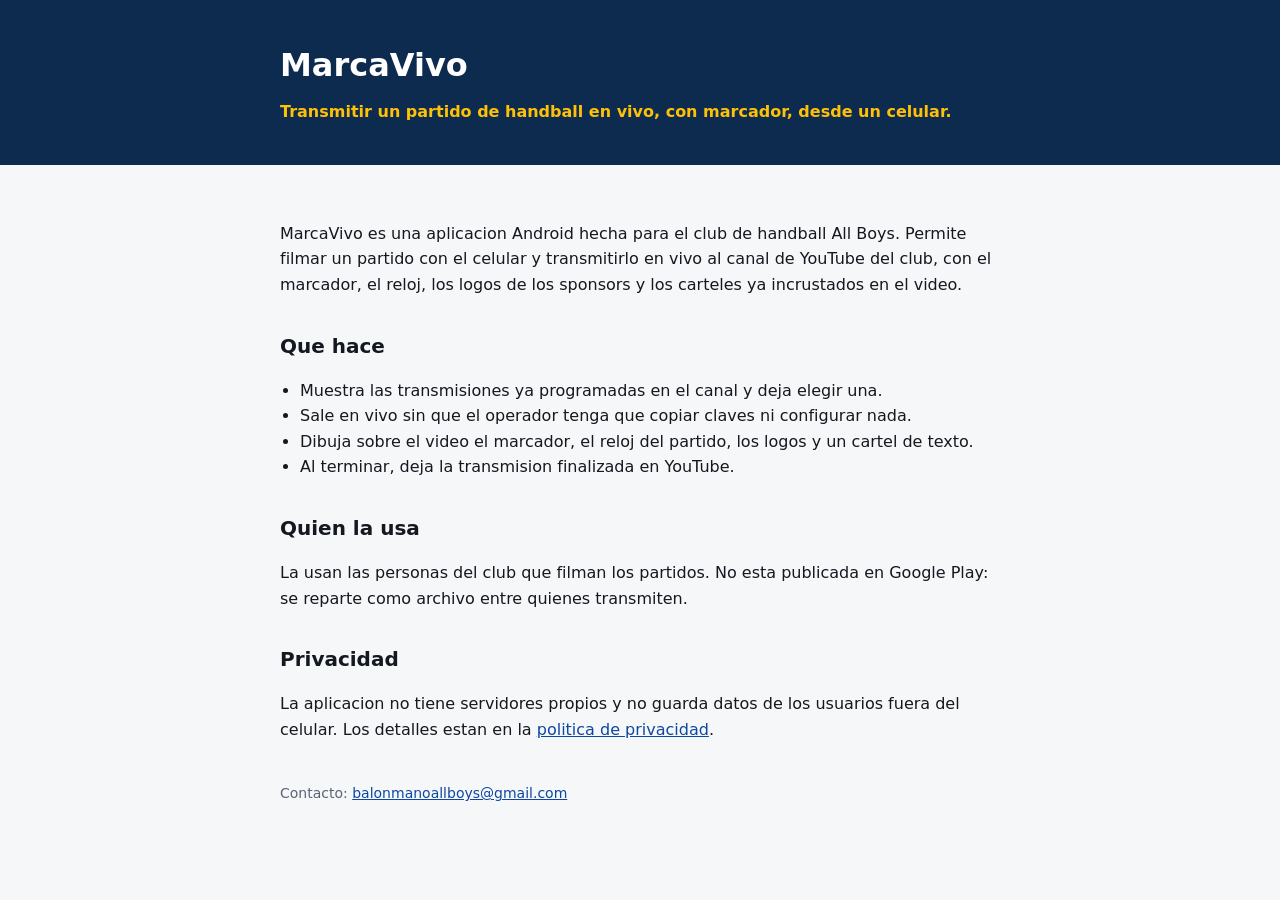
==== index.html @ ced243ad "Paginas de MarcaVivo: inicio y politica de privacidad" ====
<!DOCTYPE html>
<html lang="es">
<head>
<meta charset="utf-8">
<meta name="viewport" content="width=device-width, initial-scale=1">
<title>MarcaVivo</title>
<style>
  :root { color-scheme: light dark; }
  body { margin: 0; font-family: system-ui, -apple-system, "Segoe UI", Roboto, sans-serif;
         line-height: 1.6; color: #14181f; background: #f6f7f9; }
  main { max-width: 720px; margin: 0 auto; padding: 40px 20px 64px; }
  header { background: #0d2b4e; color: #fff; padding: 40px 20px; }
  header div { max-width: 720px; margin: 0 auto; }
  h1 { margin: 0 0 8px; font-size: 32px; }
  h2 { margin: 32px 0 8px; font-size: 20px; }
  .bajada { margin: 0; color: #ffc107; font-weight: 600; }
  ul { padding-left: 20px; }
  a { color: #0d47a1; }
  footer { margin-top: 40px; font-size: 14px; color: #5b6472; }
  @media (prefers-color-scheme: dark) {
    body { color: #e7eaee; background: #0b0e12; }
    a { color: #8ab4f8; }
    footer { color: #98a2b3; }
  }
</style>
</head>
<body>
<header><div>
  <h1>MarcaVivo</h1>
  <p class="bajada">Transmitir un partido de handball en vivo, con marcador, desde un celular.</p>
</div></header>
<main>
  <p>
    MarcaVivo es una aplicacion Android hecha para el club de handball All Boys. Permite filmar un
    partido con el celular y transmitirlo en vivo al canal de YouTube del club, con el marcador, el
    reloj, los logos de los sponsors y los carteles ya incrustados en el video.
  </p>

  <h2>Que hace</h2>
  <ul>
    <li>Muestra las transmisiones ya programadas en el canal y deja elegir una.</li>
    <li>Sale en vivo sin que el operador tenga que copiar claves ni configurar nada.</li>
    <li>Dibuja sobre el video el marcador, el reloj del partido, los logos y un cartel de texto.</li>
    <li>Al terminar, deja la transmision finalizada en YouTube.</li>
  </ul>

  <h2>Quien la usa</h2>
  <p>
    La usan las personas del club que filman los partidos. No esta publicada en Google Play: se
    reparte como archivo entre quienes transmiten.
  </p>

  <h2>Privacidad</h2>
  <p>
    La aplicacion no tiene servidores propios y no guarda datos de los usuarios fuera del celular.
    Los detalles estan en la <a href="privacidad.html">politica de privacidad</a>.
  </p>

  <footer>
    Contacto: <a href="mailto:balonmanoallboys@gmail.com">balonmanoallboys@gmail.com</a>
  </footer>
</main>
</body>
</html>
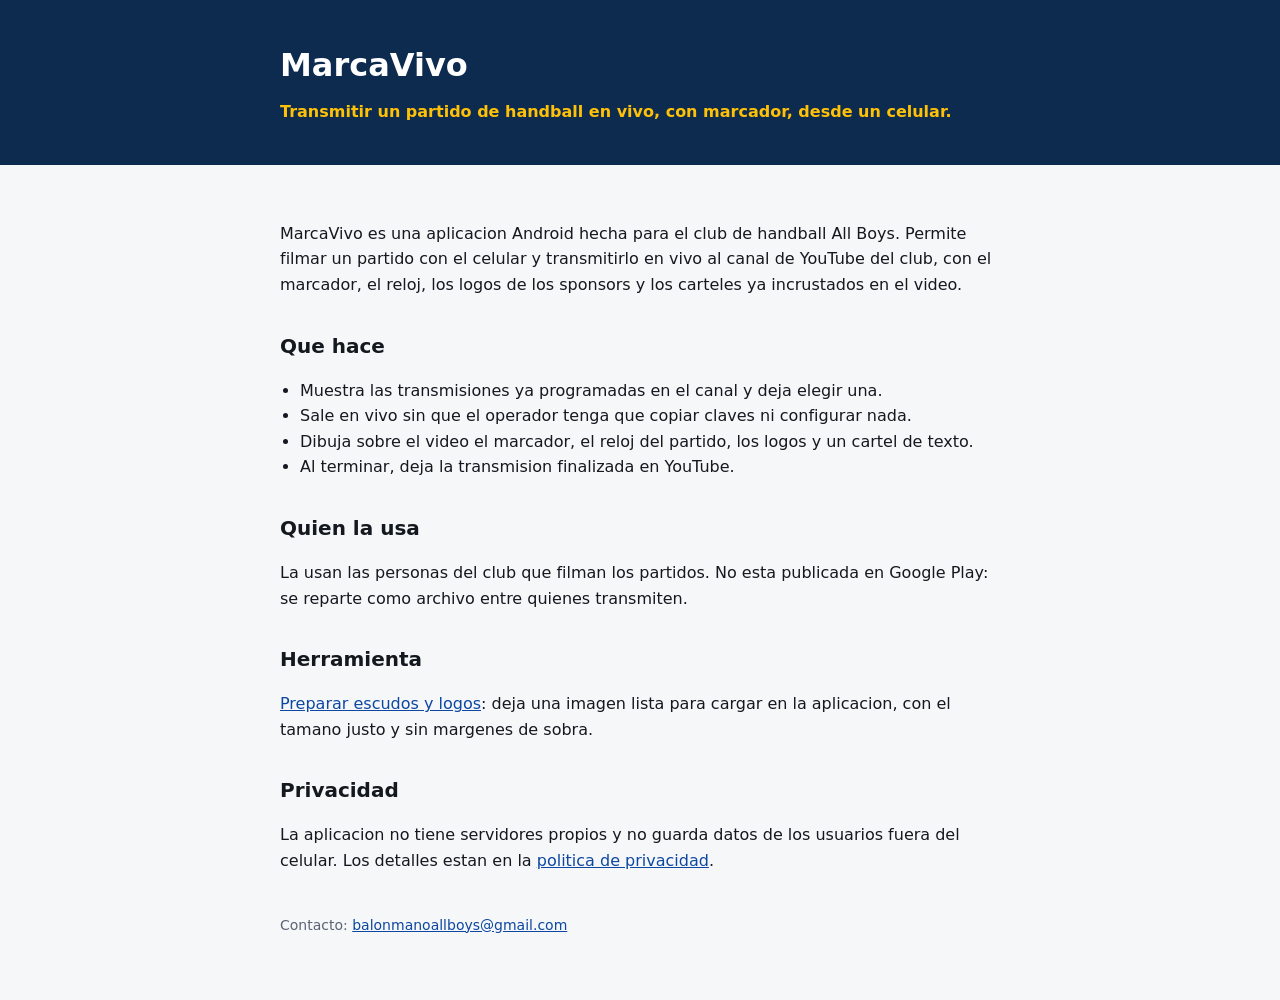
==== commit 4aec2faf: "Herramienta para preparar escudos y logos" ====
--- a/index.html
+++ b/index.html
@@ -50,6 +50,12 @@
     reparte como archivo entre quienes transmiten.
   </p>
 
+  <h2>Herramienta</h2>
+  <p>
+    <a href="preparar.html">Preparar escudos y logos</a>: deja una imagen lista para cargar en la
+    aplicacion, con el tamano justo y sin margenes de sobra.
+  </p>
+
   <h2>Privacidad</h2>
   <p>
     La aplicacion no tiene servidores propios y no guarda datos de los usuarios fuera del celular.
